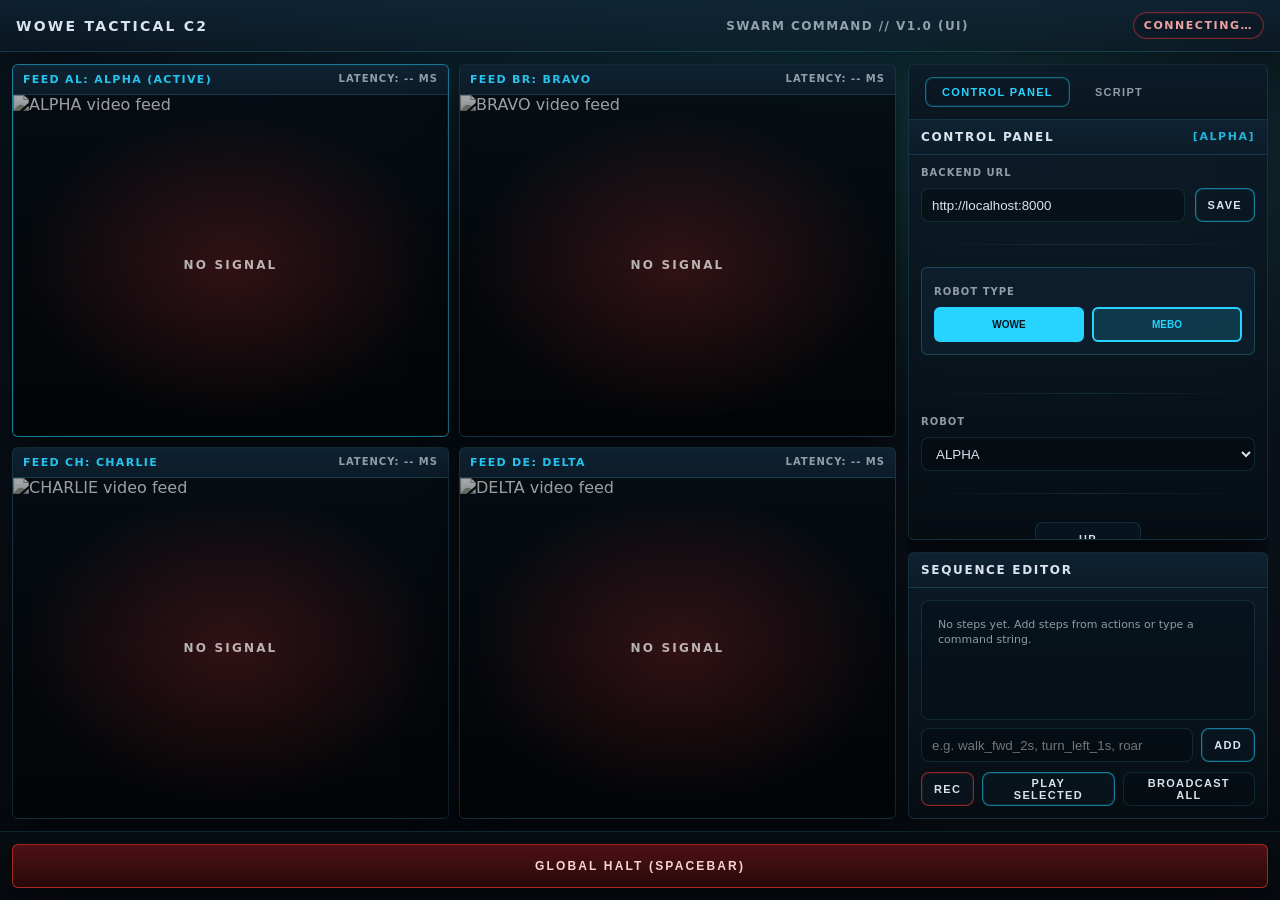
==== index.html @ 873e2d36 "Initial commit" ====
<!DOCTYPE html>
<html>

<head>
    <!--
      ==============================================================================
        WOWE Tactical C2 - Frontend Entry (index.html)

        Author:   M. Suleman Anwar
        Date:     2026-01-15

        Purpose:
        - Minimal HTML shell that mounts the JavaScript app into #app
        - Loads the tactical UI theme from src/styles/main.css

        Notes:
        - All UI rendering and event wiring happens in src/main.js -> src/app/bootstrap.js
      ==============================================================================
    -->
    <meta charset="utf-8">
    <meta name="viewport" content="width=device-width, initial-scale=1">
    <title>WOWE Tactical C2</title>
    <link rel="stylesheet" href="./src/styles/main.css">
</head>

<body>
    <!-- App root: JS mounts the dashboard here -->
    <div id="app"></div>

    <!-- ESM entrypoint -->
    <script type="module" src="./src/main.js?v=2"></script>
</body>

</html>
---- src/styles/main.css ----
/*
 ==============================================================================
  WOWE Tactical C2 - Main Theme Styles (src/styles/main.css)

  Author:   M. Suleman Anwar
  Date:     2026-01-15

  Purpose:
  - Defines the "tactical C2" look and layout:
      - Dark glass panels + cyan accents
      - 2x2 video wall on the left
      - Control panel + sequence editor on the right
      - Global HALT bar at the bottom

  Notes:
  - Plain CSS (no build step).
  - Keep UI tokens in :root so theme adjustments are easy.
 ==============================================================================
*/

:root {
  --bg0: #070b10;
  --bg1: #0b1620;
  --panel: rgba(10, 24, 36, 0.85);
  --panel2: rgba(10, 24, 36, 0.55);
  --line: rgba(70, 160, 190, 0.28);
  --line2: rgba(70, 160, 190, 0.18);
  --text: rgba(235, 245, 255, 0.92);
  --muted: rgba(235, 245, 255, 0.6);
  --accent: #27d3ff;
  --accent2: #32ffb7;
  --danger: #ff3b3b;
  --warn: #ffb020;
  --shadow: rgba(0, 0, 0, 0.55);
  --radius: 6px;
  --radius-sm: 8px;
}

* {
  box-sizing: border-box;
}

html,
body {
  height: 100%;
}

body {
  margin: 0;
  color: var(--text);
  font-family: ui-sans-serif, system-ui, -apple-system, Segoe UI, Roboto, Arial,
    "Noto Sans", "Liberation Sans", sans-serif;
  background:
    radial-gradient(1200px 700px at 50% -10%, rgba(39, 211, 255, 0.18), transparent 55%),
    radial-gradient(900px 500px at 80% 20%, rgba(50, 255, 183, 0.10), transparent 55%),
    linear-gradient(180deg, var(--bg1), var(--bg0));
  overflow: hidden;
}

.c2 {
  /* Use dynamic viewport units when available (prevents clipping on some screens). */
  height: 100dvh;
  display: grid;
  grid-template-rows: auto auto 1fr auto;
}

.topbar {
  display: grid;
  grid-template-columns: 1fr 1fr auto;
  gap: 12px;
  align-items: center;
  padding: 12px 16px;
  border-bottom: 1px solid var(--line2);
  background: linear-gradient(180deg, rgba(15, 35, 52, 0.85), rgba(10, 22, 32, 0.6));
  box-shadow: 0 18px 40px rgba(0, 0, 0, 0.35);
}

.topbar__title {
  font-weight: 800;
  letter-spacing: 0.16em;
  text-transform: uppercase;
  font-size: 14px;
}

.topbar__subtitle {
  justify-self: center;
  font-weight: 700;
  letter-spacing: 0.12em;
  text-transform: uppercase;
  font-size: 12px;
  color: var(--muted);
}

.topbar__right {
  justify-self: end;
}

.tabs {
  display: flex;
  gap: 8px;
  padding: 8px 16px;
  border-bottom: 1px solid var(--line2);
  background: linear-gradient(180deg, rgba(12, 28, 41, 0.75), rgba(8, 18, 26, 0.6));
}

.tabs--horizontal {
  flex-direction: row;
  gap: 8px;
  padding: 12px 16px;
  border-bottom: 1px solid var(--line2);
  background: linear-gradient(180deg, rgba(12, 28, 41, 0.75), rgba(8, 18, 26, 0.6));
}

.tab {
  padding: 8px 16px;
  border-radius: var(--radius-sm);
  border: 1px solid transparent;
  background: transparent;
  color: var(--muted);
  font-weight: 800;
  letter-spacing: 0.12em;
  text-transform: uppercase;
  font-size: 11px;
  cursor: pointer;
  transition: all 120ms ease;
  text-align: center;
}

.tab:hover {
  color: var(--text);
  background: rgba(10, 24, 36, 0.4);
}

.tab--active {
  border-color: rgba(39, 211, 255, 0.45);
  background: rgba(10, 24, 36, 0.65);
  color: var(--accent);
  box-shadow: 0 0 0 1px rgba(39, 211, 255, 0.12) inset;
}

.control-panel-container {
  display: grid;
  grid-template-rows: auto 1fr;
  gap: 0;
  height: 100%;
  min-height: 0;
  border-radius: var(--radius);
  border: 1px solid var(--line2);
  background: linear-gradient(180deg, rgba(12, 28, 41, 0.92), rgba(7, 14, 20, 0.90));
  box-shadow: 0 18px 45px var(--shadow);
  overflow: hidden;
}

.tab-content {
  min-height: 0;
  overflow: hidden;
  flex: 1;
  display: flex;
  flex-direction: column;
}

.tab-content .card {
  height: 100%;
  display: flex;
  flex-direction: column;
  border: none;
  border-radius: 0;
  box-shadow: none;
  background: transparent;
  overflow: hidden;
}

.tab-content .card__body {
  overflow-y: auto;
  overflow-x: hidden;
  flex: 1;
  min-height: 0;
}

.sequence-editor-container {
  min-height: 0;
  display: flex;
  flex-direction: column;
}

.tab-content .card--queue {
  height: 100%;
  border: none;
  border-radius: 0;
  box-shadow: none;
  background: transparent;
}

.conn {
  padding: 6px 10px;
  border-radius: 999px;
  border: 1px solid var(--line);
  background: rgba(10, 24, 36, 0.6);
  font-weight: 800;
  letter-spacing: 0.14em;
  font-size: 11px;
  text-transform: uppercase;
}

.conn--ok {
  border-color: rgba(50, 255, 183, 0.5);
  color: rgba(50, 255, 183, 0.95);
  box-shadow: 0 0 0 1px rgba(50, 255, 183, 0.12) inset;
}

.conn--bad {
  border-color: rgba(255, 59, 59, 0.45);
  color: rgba(255, 170, 170, 0.95);
  box-shadow: 0 0 0 1px rgba(255, 59, 59, 0.10) inset;
}

.layout {
  height: 100%;
  display: grid;
  /* Allow shrinking to avoid horizontal clipping on narrower screens. */
  grid-template-columns: minmax(0, 1fr) minmax(320px, 360px);
  gap: 12px;
  padding: 12px;
  /*
    CRITICAL:
    - Without min-height:0, the main grid row can expand beyond the viewport
      and push the bottom bar (GLOBAL HALT) off-screen on shorter displays.
  */
  min-height: 0;
  overflow: hidden;
}

.layout__left,
.layout__right {
  min-height: 0;
  /* Critical for CSS grid children: allows content to shrink instead of overflowing. */
  min-width: 0;
}

.layout__right {
  display: grid;
  grid-template-rows: 1fr auto;
  gap: 12px;
  /* Allow right column to scroll if needed on shorter screens */
  overflow: hidden;
  min-height: 0;
}

.video-wall {
  height: 100%;
  display: grid;
  grid-template-columns: 1fr 1fr;
  grid-template-rows: 1fr 1fr;
  gap: 10px;
  min-height: 0;
}

.feed {
  border-radius: var(--radius);
  border: 1px solid var(--line2);
  background: linear-gradient(180deg, rgba(12, 28, 41, 0.9), rgba(7, 14, 20, 0.85));
  box-shadow: 0 18px 45px var(--shadow);
  overflow: hidden;
  display: grid;
  grid-template-rows: auto 1fr;
  min-height: 0;
}

.feed__header {
  display: flex;
  justify-content: space-between;
  gap: 10px;
  padding: 8px 10px;
  border-bottom: 1px solid var(--line2);
  background: linear-gradient(180deg, rgba(15, 35, 52, 0.9), rgba(12, 28, 41, 0.65));
}

.feed__label {
  font-weight: 800;
  letter-spacing: 0.12em;
  text-transform: uppercase;
  font-size: 11px;
  color: rgba(39, 211, 255, 0.92);
  white-space: nowrap;
  overflow: hidden;
  text-overflow: ellipsis;
}

.feed__meta {
  font-weight: 700;
  letter-spacing: 0.10em;
  text-transform: uppercase;
  font-size: 10px;
  color: var(--muted);
  white-space: nowrap;
}

.feed__body {
  position: relative;
  min-height: 0;
}

.feed__img {
  width: 100%;
  height: 100%;
  object-fit: cover;
  display: block;
  filter: saturate(0.1) contrast(1.15) brightness(1.05);
  background: rgba(0, 0, 0, 0.25);
}

.feed--active {
  border-color: rgba(39, 211, 255, 0.55);
  box-shadow:
    0 0 0 1px rgba(39, 211, 255, 0.18) inset,
    0 18px 55px rgba(0, 0, 0, 0.60);
}

.feed__overlay {
  position: absolute;
  inset: 0;
  display: grid;
  place-items: center;
  font-weight: 900;
  letter-spacing: 0.18em;
  text-transform: uppercase;
  font-size: 12px;
  color: rgba(255, 255, 255, 0.68);
  background:
    radial-gradient(300px 220px at 50% 50%, rgba(255, 59, 59, 0.18), transparent 70%),
    linear-gradient(180deg, rgba(0, 0, 0, 0.35), rgba(0, 0, 0, 0.55));
  opacity: 0;
  pointer-events: none;
  transition: opacity 160ms ease;
}

.feed--no-signal .feed__overlay {
  opacity: 1;
}

.card {
  border-radius: var(--radius);
  border: 1px solid var(--line2);
  background: linear-gradient(180deg, rgba(12, 28, 41, 0.92), rgba(7, 14, 20, 0.90));
  box-shadow: 0 18px 45px var(--shadow);
  overflow: hidden;
  min-height: 0;
}

.card__header {
  display: flex;
  justify-content: space-between;
  gap: 10px;
  padding: 10px 12px;
  border-bottom: 1px solid var(--line2);
  background: linear-gradient(180deg, rgba(15, 35, 52, 0.9), rgba(12, 28, 41, 0.65));
}

.card__title {
  font-weight: 900;
  letter-spacing: 0.14em;
  text-transform: uppercase;
  font-size: 12px;
}

.card__subtitle {
  font-weight: 800;
  letter-spacing: 0.14em;
  text-transform: uppercase;
  font-size: 11px;
  color: rgba(39, 211, 255, 0.92);
  opacity: 0.9;
}

.card__body {
  padding: 12px;
  min-height: 0;
}

.control {
  display: grid;
  gap: 10px;
}

.robot-selector {
  display: grid;
  grid-template-columns: 1fr;
  gap: 10px;
  align-items: start;
}

.robot-selector .label {
  grid-column: 1;
}

.sequence-editor-container .card__body {
  padding: 10px 12px;
}

.sequence-editor-container .card__header {
  padding: 8px 12px;
}

.card--queue .card__body {
  display: grid;
  grid-template-rows: auto 1fr auto;
  gap: 12px;
  overflow: hidden;
}

.queue-create {
  overflow: visible;
}

.server {
  display: grid;
  grid-template-columns: 1fr auto;
  gap: 10px;
  align-items: end;
}

.label {
  grid-column: 1 / -1;
  font-weight: 800;
  letter-spacing: 0.10em;
  text-transform: uppercase;
  font-size: 10px;
  color: var(--muted);
}

.input {
  width: 100%;
  height: 34px;
  border-radius: var(--radius-sm);
  border: 1px solid var(--line2);
  background: rgba(5, 12, 18, 0.55);
  color: var(--text);
  padding: 0 10px;
  outline: none;
}

.input:focus {
  border-color: rgba(39, 211, 255, 0.55);
  box-shadow: 0 0 0 3px rgba(39, 211, 255, 0.10);
}

.input--error {
  border-color: rgba(255, 59, 59, 0.6);
  box-shadow: 0 0 0 3px rgba(255, 59, 59, 0.10);
}

.divider {
  height: 1px;
  background: linear-gradient(90deg, transparent, var(--line2), transparent);
  margin: 12px 0;
}

.btn {
  height: 34px;
  padding: 0 12px;
  border-radius: var(--radius-sm);
  border: 1px solid var(--line2);
  background: rgba(10, 24, 36, 0.55);
  color: var(--text);
  font-weight: 900;
  letter-spacing: 0.12em;
  text-transform: uppercase;
  font-size: 11px;
  cursor: pointer;
  user-select: none;
  transition: transform 80ms ease, border-color 120ms ease, background 120ms ease;
}

.btn:hover {
  border-color: rgba(39, 211, 255, 0.45);
  background: rgba(10, 24, 36, 0.75);
}

.btn:active {
  transform: translateY(1px);
}

.btn--primary {
  border-color: rgba(39, 211, 255, 0.55);
  box-shadow: 0 0 0 1px rgba(39, 211, 255, 0.12) inset;
}

.btn--danger {
  border-color: rgba(255, 59, 59, 0.55);
  box-shadow: 0 0 0 1px rgba(255, 59, 59, 0.12) inset;
}

.btn--ghost {
  background: rgba(5, 12, 18, 0.35);
}

.btn--nav {
  background: rgba(10, 24, 36, 0.75);
}

.btn--xs {
  height: 26px;
  padding: 0 10px;
  font-size: 10px;
}

.btn--armed {
  border-color: rgba(255, 176, 32, 0.65);
  color: rgba(255, 220, 160, 0.98);
  box-shadow: 0 0 0 1px rgba(255, 176, 32, 0.12) inset;
}

.control {
  display: grid;
  gap: 10px;
}

.dpad {
  display: grid;
  gap: 8px;
  padding: 6px 0 2px;
}

.dpad__row {
  display: grid;
  grid-template-columns: 1fr 1fr 1fr;
  gap: 8px;
}

.sliders {
  display: grid;
  grid-template-columns: 1fr 1fr;
  gap: 10px;
  padding-top: 6px;
}

.slider__label {
  font-weight: 900;
  letter-spacing: 0.12em;
  text-transform: uppercase;
  font-size: 10px;
  color: var(--muted);
  margin-bottom: 6px;
}

.slider__input {
  width: 100%;
}

.actions {
  display: grid;
  grid-template-columns: 1fr 1fr 1fr;
  gap: 8px;
}

.sequence {
  border: 1px solid var(--line2);
  border-radius: var(--radius-sm);
  background: rgba(5, 12, 18, 0.35);
  padding: 8px;
  min-height: 120px;
  max-height: 200px;
  overflow: auto;
}

.sequence__empty {
  color: var(--muted);
  font-size: 11px;
  line-height: 1.4;
  padding: 8px;
}

.sequence__row {
  display: flex;
  align-items: center;
  gap: 8px;
  padding: 5px 6px;
  border-radius: 6px;
}

.sequence__row:hover {
  background: rgba(39, 211, 255, 0.06);
}

.sequence__tag {
  font-weight: 900;
  letter-spacing: 0.08em;
  text-transform: uppercase;
  font-size: 11px;
  color: rgba(235, 245, 255, 0.85);
}

.sequence__spacer {
  flex: 1;
}

.sequence__add {
  display: grid;
  grid-template-columns: 1fr auto;
  gap: 8px;
  margin-top: 8px;
}

.sequence__footer {
  display: grid;
  grid-template-columns: auto 1fr 1fr;
  gap: 8px;
  margin-top: 10px;
}

.bottombar {
  padding: 12px;
  border-top: 1px solid var(--line2);
  background: linear-gradient(180deg, rgba(7, 14, 20, 0.75), rgba(7, 11, 16, 0.9));
}

.halt {
  width: 100%;
  height: 44px;
  border-radius: var(--radius);
  border: 1px solid rgba(255, 59, 59, 0.55);
  background:
    linear-gradient(180deg, rgba(140, 20, 20, 0.55), rgba(45, 10, 10, 0.85));
  color: rgba(255, 220, 220, 0.96);
  font-weight: 900;
  letter-spacing: 0.18em;
  text-transform: uppercase;
  font-size: 12px;
  cursor: pointer;
  box-shadow: 0 18px 50px rgba(0, 0, 0, 0.55);
}

.halt:hover {
  border-color: rgba(255, 59, 59, 0.72);
}

@media (max-width: 980px) {
  body {
    overflow: auto;
  }

  .layout {
    grid-template-columns: 1fr;
    grid-template-rows: auto auto;
  }

  .layout__right {
    grid-template-rows: auto auto;
  }

  .video-wall {
    grid-template-columns: 1fr;
    grid-template-rows: repeat(4, 220px);
  }
}

/* Extra safety for short-height laptop screens */
@media (max-height: 760px) {
  .layout {
    padding: 8px;
    gap: 8px;
  }

  .topbar {
    padding: 10px 12px;
  }

  .bottombar {
    padding: 10px;
  }

  .sequence {
    max-height: 180px;
  }
}

/* Queue Manager Styles */
.card--queue {
  height: 100%;
  display: grid;
  grid-template-rows: auto 1fr;
  min-height: 0;
  background: linear-gradient(180deg, rgba(12, 28, 41, 0.95), rgba(7, 14, 20, 0.92));
  box-shadow: 0 20px 60px rgba(0, 0, 0, 0.65);
}

/* Script Manager Styles */
.card--script {
  height: 100%;
  display: grid;
  grid-template-rows: auto 1fr;
  min-height: 0;
  background: linear-gradient(180deg, rgba(12, 28, 41, 0.95), rgba(7, 14, 20, 0.92));
  box-shadow: 0 20px 60px rgba(0, 0, 0, 0.65);
}

.script {
  display: grid;
  /* Give the editor real space (like AST/TIMELINE panels) on the narrow right column. */
  grid-template-rows: minmax(280px, 1.15fr) auto minmax(240px, 1fr) minmax(140px, 0.55fr);
  gap: 12px;
  min-height: 0;
}

.script__editor,
.script__status,
.script__panel,
.script__log {
  border: 1px solid rgba(39, 211, 255, 0.15);
  border-radius: var(--radius);
  background: linear-gradient(135deg, rgba(10, 24, 36, 0.55), rgba(5, 12, 18, 0.35));
}

.script__editor {
  display: grid;
  grid-template-rows: auto 1fr;
  min-height: 280px;
  overflow: hidden;
}

.script__editor-head {
  display: flex;
  align-items: center;
  justify-content: space-between;
  gap: 10px;
  padding: 10px 12px;
  border-bottom: 1px solid rgba(39, 211, 255, 0.10);
  background: linear-gradient(180deg, rgba(15, 35, 52, 0.35), rgba(10, 22, 32, 0.20));
}

.script__editor-actions {
  display: flex;
  gap: 8px;
  flex-wrap: wrap;
  justify-content: flex-end;
}

.script__section-title {
  font-weight: 900;
  letter-spacing: 0.16em;
  text-transform: uppercase;
  font-size: 11px;
  color: var(--accent);
}

.script__textarea {
  width: 100%;
  height: 100%;
  min-height: 220px;
  resize: none;
  padding: 10px 12px;
  line-height: 1.35;
  font-family: ui-monospace, SFMono-Regular, Menlo, Consolas, "Liberation Mono", monospace;
  font-size: 12px;
  border: none;
  border-radius: 0;
  background: rgba(5, 12, 18, 0.35);
  overflow: auto;
}

.script__status {
  padding: 10px 12px;
  display: grid;
  gap: 8px;
  /* Compact: Status full-width; AST + Duration side-by-side. */
  grid-template-columns: 1fr 1fr;
}

.script__status> :first-child {
  grid-column: 1 / -1;
}

/* STATUS row full-width */
.script__status> :nth-child(2) {
  grid-column: 1 / -1;
}

.script-kv {
  padding: 8px 10px;
  border-radius: var(--radius-sm);
  background: rgba(5, 12, 18, 0.25);
  border: 1px solid rgba(70, 160, 190, 0.18);
  font-size: 11px;
  letter-spacing: 0.10em;
  text-transform: uppercase;
  font-weight: 800;
}

.script-kv--ok {
  border-color: rgba(50, 255, 183, 0.35);
  color: rgba(50, 255, 183, 0.95);
}

.script-kv--bad {
  border-color: rgba(255, 59, 59, 0.35);
  color: rgba(255, 170, 170, 0.95);
}

.script-kv--muted {
  color: var(--muted);
}

.script__lower {
  display: grid;
  grid-template-columns: 1fr 1fr;
  gap: 12px;
  min-height: 0;
  /* Prevent AST/TIMELINE from collapsing into a thin strip. */
  min-height: 260px;
}

.script__panel {
  padding: 10px 12px;
  display: grid;
  grid-template-rows: auto 1fr;
  gap: 8px;
  min-height: 0;
  overflow: hidden;
  /* Ensure content is actually readable at a glance. */
  min-height: 240px;
}

.script__pre {
  margin: 0;
  padding: 10px 12px;
  border-radius: var(--radius-sm);
  border: 1px solid rgba(70, 160, 190, 0.18);
  background: rgba(5, 12, 18, 0.30);
  color: rgba(235, 245, 255, 0.88);
  font-family: ui-monospace, SFMono-Regular, Menlo, Consolas, "Liberation Mono", monospace;
  font-size: 12px;
  overflow: auto;
  min-height: 0;
}

.script__timeline {
  display: grid;
  gap: 10px;
  overflow: auto;
  padding: 8px;
  border-radius: var(--radius-sm);
  border: 1px solid rgba(70, 160, 190, 0.18);
  background: rgba(5, 12, 18, 0.30);
  min-height: 0;
}

.script-lane {
  display: grid;
  grid-template-columns: 86px 1fr;
  gap: 10px;
  align-items: center;
}

.script-lane__label {
  font-weight: 900;
  letter-spacing: 0.14em;
  text-transform: uppercase;
  font-size: 11px;
  color: var(--muted);
}

.script-lane__track {
  height: 16px;
  border-radius: 999px;
  border: 1px dashed rgba(39, 211, 255, 0.22);
  background: rgba(10, 24, 36, 0.20);
}

.script__log {
  padding: 10px 12px;
  display: grid;
  grid-template-rows: auto 1fr;
  gap: 8px;
  min-height: 0;
  /* Prevent the log from collapsing to a thin strip */
  min-height: 140px;
}

.script__log-body {
  padding: 10px 12px;
  border-radius: var(--radius-sm);
  border: 1px solid rgba(70, 160, 190, 0.18);
  background: rgba(5, 12, 18, 0.30);
  color: rgba(235, 245, 255, 0.80);
  font-family: ui-monospace, SFMono-Regular, Menlo, Consolas, "Liberation Mono", monospace;
  font-size: 12px;
  overflow: auto;
  min-height: 0;
  min-height: 90px;
}

@media (max-width: 520px) {
  .script__lower {
    grid-template-columns: 1fr;
  }
}

.queue-create {
  display: grid;
  /* Right panel is narrow (~320–360px). Use a stable 2-row form layout. */
  grid-template-columns: 1fr max-content;
  grid-template-areas:
    "name name"
    "robot button";
  gap: 10px 12px;
  margin-bottom: 24px;
  padding: 12px 16px;
  border-radius: var(--radius);
  background: linear-gradient(135deg, rgba(15, 35, 52, 0.6), rgba(10, 22, 32, 0.4));
  border: 1px solid rgba(39, 211, 255, 0.15);
  box-shadow: 0 4px 20px rgba(0, 0, 0, 0.3);
  align-items: center;
  overflow: visible;
}

.queue-create #queue-name-input {
  grid-area: name;
  min-width: 0;
  width: 100%;
}

.queue-create #queue-robot-select {
  grid-area: robot;
  width: 100%;
  min-width: 0;
}

.queue-create #queue-create-btn {
  grid-area: button;
}

.queue-create .btn--primary {
  background: linear-gradient(135deg, rgba(39, 211, 255, 0.25), rgba(39, 211, 255, 0.15));
  border-color: rgba(39, 211, 255, 0.6);
  box-shadow: 0 4px 15px rgba(39, 211, 255, 0.2);
  text-shadow: 0 0 8px rgba(39, 211, 255, 0.4);
  white-space: nowrap;
  min-width: fit-content;
}

.queue-create .btn--primary:hover {
  background: linear-gradient(135deg, rgba(39, 211, 255, 0.35), rgba(39, 211, 255, 0.25));
  border-color: rgba(39, 211, 255, 0.75);
  box-shadow: 0 6px 20px rgba(39, 211, 255, 0.3);
  transform: translateY(-1px);
}

.queue-list-section {
  flex: 1;
  min-height: 0;
  overflow: auto;
  margin-bottom: 20px;
  padding: 8px;
  border-radius: var(--radius-sm);
}

.queue-list-section::-webkit-scrollbar {
  width: 8px;
}

.queue-list-section::-webkit-scrollbar-track {
  background: rgba(5, 12, 18, 0.3);
  border-radius: 4px;
}

.queue-list-section::-webkit-scrollbar-thumb {
  background: rgba(39, 211, 255, 0.3);
  border-radius: 4px;
}

.queue-list-section::-webkit-scrollbar-thumb:hover {
  background: rgba(39, 211, 255, 0.5);
}

.queue-list {
  display: grid;
  gap: 12px;
  padding: 8px;
}

.queue-list__empty {
  padding: 32px 20px;
  text-align: center;
  color: var(--muted);
  font-size: 13px;
  line-height: 1.6;
  background: rgba(5, 12, 18, 0.3);
  border-radius: var(--radius-sm);
  border: 1px dashed var(--line2);
}

.queue-card {
  border: 1px solid var(--line2);
  border-radius: var(--radius);
  background: linear-gradient(135deg, rgba(10, 24, 36, 0.6), rgba(5, 12, 18, 0.5));
  overflow: hidden;
  transition: all 200ms cubic-bezier(0.4, 0, 0.2, 1);
  box-shadow: 0 4px 15px rgba(0, 0, 0, 0.25);
}

.queue-card:hover {
  border-color: rgba(39, 211, 255, 0.4);
  background: linear-gradient(135deg, rgba(12, 32, 48, 0.7), rgba(7, 18, 26, 0.6));
  box-shadow: 0 6px 25px rgba(39, 211, 255, 0.15);
  transform: translateY(-1px);
}

.queue-card--expanded {
  border-color: rgba(39, 211, 255, 0.55);
  background: linear-gradient(135deg, rgba(15, 35, 52, 0.75), rgba(10, 22, 32, 0.7));
  box-shadow: 0 8px 30px rgba(39, 211, 255, 0.2);
}

.queue-card__header {
  display: flex;
  align-items: center;
  gap: 14px;
  padding: 13px 18px;
  border-bottom: 1px solid rgba(39, 211, 255, 0.1);
  background: linear-gradient(180deg, rgba(15, 35, 52, 0.4), rgba(10, 22, 32, 0.2));
  border-radius: var(--radius) var(--radius) 0 0;
}

.queue-card__name {
  font-weight: 900;
  letter-spacing: 0.12em;
  text-transform: uppercase;
  font-size: 14px;
  color: var(--accent);
  flex: 1;
  text-shadow: 0 0 10px rgba(39, 211, 255, 0.3);
}

.queue-card__meta {
  font-weight: 800;
  letter-spacing: 0.10em;
  text-transform: uppercase;
  font-size: 11px;
  color: var(--muted);
  padding: 6px 12px;
  background: rgba(5, 12, 18, 0.5);
  border-radius: 12px;
  border: 1px solid rgba(39, 211, 255, 0.15);
}

.queue-card__actions {
  display: flex;
  gap: 8px;
}

.queue-card__action-btn {
  width: 32px;
  height: 32px;
  border-radius: 8px;
  border: 1px solid transparent;
  background: rgba(10, 24, 36, 0.3);
  color: var(--muted);
  font-size: 15px;
  cursor: pointer;
  display: grid;
  place-items: center;
  transition: all 150ms cubic-bezier(0.4, 0, 0.2, 1);
  opacity: 0.5;
}

.queue-card__action-btn:hover {
  opacity: 1;
  border-color: rgba(39, 211, 255, 0.3);
  background: rgba(10, 24, 36, 0.5);
  color: var(--text);
  transform: scale(1.05);
}

.queue-card__action-btn--active {
  opacity: 1;
  border-color: rgba(39, 211, 255, 0.35);
  background: rgba(10, 24, 36, 0.6);
  color: var(--accent);
  box-shadow: 0 0 0 1px rgba(39, 211, 255, 0.1) inset;
}

.queue-card__action-btn--active:hover {
  border-color: rgba(39, 211, 255, 0.55);
  background: rgba(10, 24, 36, 0.75);
  color: var(--accent);
  box-shadow: 0 0 0 1px rgba(39, 211, 255, 0.2) inset, 0 0 12px rgba(39, 211, 255, 0.15);
}

.queue-card__body {
  padding: 14px 20px;
  display: none;
  background: linear-gradient(180deg, rgba(5, 12, 18, 0.2), rgba(3, 8, 12, 0.3));
  animation: slideDown 200ms ease-out;
  border-radius: 0 0 var(--radius) var(--radius);
}

@keyframes slideDown {
  from {
    opacity: 0;
    transform: translateY(-10px);
  }

  to {
    opacity: 1;
    transform: translateY(0);
  }
}

.queue-card--expanded .queue-card__body {
  display: block;
}

.queue-card__steps {
  display: grid;
  gap: 10px;
  margin-bottom: 14px;
}

.queue-card__step {
  display: flex;
  align-items: center;
  gap: 12px;
  padding: 10px 14px;
  border-radius: 8px;
  background: linear-gradient(135deg, rgba(10, 24, 36, 0.5), rgba(5, 12, 18, 0.4));
  border: 1px solid rgba(39, 211, 255, 0.1);
  transition: all 150ms ease;
}

.queue-card__step:hover {
  background: linear-gradient(135deg, rgba(12, 32, 48, 0.6), rgba(7, 18, 26, 0.5));
  border-color: rgba(39, 211, 255, 0.2);
  transform: translateX(2px);
}

.queue-card__step-num {
  font-weight: 900;
  font-size: 11px;
  color: var(--muted);
  min-width: 20px;
}

.queue-card__step-badge {
  padding: 5px 14px;
  border-radius: 999px;
  background: linear-gradient(135deg, rgba(139, 92, 246, 0.35), rgba(124, 58, 237, 0.25));
  border: 1px solid rgba(139, 92, 246, 0.6);
  color: rgba(221, 214, 254, 0.98);
  font-weight: 900;
  letter-spacing: 0.10em;
  text-transform: uppercase;
  font-size: 10px;
  box-shadow: 0 2px 8px rgba(139, 92, 246, 0.2);
  text-shadow: 0 0 8px rgba(196, 181, 253, 0.4);
}

.queue-card__step-cmd {
  flex: 1;
  font-weight: 800;
  letter-spacing: 0.08em;
  text-transform: uppercase;
  font-size: 12px;
  color: var(--text);
  text-shadow: 0 1px 2px rgba(0, 0, 0, 0.3);
}

.queue-card__step-remove {
  width: 24px;
  height: 24px;
  border-radius: 4px;
  border: 1px solid transparent;
  background: transparent;
  color: var(--muted);
  font-size: 12px;
  cursor: pointer;
  display: grid;
  place-items: center;
  transition: all 120ms ease;
}

.queue-card__step-remove:hover {
  border-color: rgba(255, 59, 59, 0.4);
  background: rgba(255, 59, 59, 0.1);
  color: var(--danger);
}

.queue-card__add-step {
  display: grid;
  gap: 12px;
  padding: 13px 18px;
  background: linear-gradient(135deg, rgba(15, 35, 52, 0.4), rgba(10, 22, 32, 0.3));
  border-radius: var(--radius-sm);
  border: 1px solid rgba(39, 211, 255, 0.15);
}

.queue-card__add-step-label {
  font-weight: 900;
  letter-spacing: 0.12em;
  text-transform: uppercase;
  font-size: 11px;
  color: var(--accent);
  margin-bottom: 2px;
  text-shadow: 0 0 8px rgba(39, 211, 255, 0.3);
}

.queue-card__add-step {
  display: grid;
  grid-template-columns: auto 1fr auto;
  gap: 12px;
  align-items: center;
}

.input--sm {
  height: 30px;
  font-size: 11px;
}

.queue-exec {
  border-top: 1px solid rgba(39, 211, 255, 0.15);
  padding: 16px 0 0 0;
  display: grid;
  gap: 16px;
  background: linear-gradient(180deg, rgba(5, 12, 18, 0.2), transparent);
  margin-top: 8px;
}

.queue-exec__title {
  font-weight: 900;
  letter-spacing: 0.14em;
  text-transform: uppercase;
  font-size: 12px;
  color: var(--accent);
  text-shadow: 0 0 10px rgba(39, 211, 255, 0.3);
}

.queue-exec__modes {
  display: grid;
  gap: 10px;
}

.queue-exec__radio {
  display: flex;
  align-items: center;
  gap: 12px;
  cursor: pointer;
  padding: 10px 14px;
  border-radius: 8px;
  transition: all 150ms ease;
  border: 1px solid transparent;
}

.queue-exec__radio:hover {
  background: rgba(10, 24, 36, 0.5);
  border-color: rgba(39, 211, 255, 0.2);
}

.queue-exec__radio:has(input:checked) {
  background: rgba(10, 24, 36, 0.6);
  border-color: rgba(39, 211, 255, 0.35);
  box-shadow: 0 0 0 1px rgba(39, 211, 255, 0.1) inset;
}

.queue-exec__radio input[type="radio"] {
  width: 18px;
  height: 18px;
  cursor: pointer;
  accent-color: var(--accent);
}

.queue-exec__radio span {
  font-weight: 700;
  letter-spacing: 0.08em;
  text-transform: uppercase;
  font-size: 11px;
  color: var(--text);
}

.btn--execute {
  width: 100%;
  height: 48px;
  border-radius: var(--radius);
  border: 1px solid rgba(50, 255, 183, 0.6);
  background: linear-gradient(135deg, rgba(20, 160, 90, 0.75), rgba(10, 80, 45, 0.9));
  color: rgba(220, 255, 240, 0.98);
  font-weight: 900;
  letter-spacing: 0.16em;
  text-transform: uppercase;
  font-size: 13px;
  cursor: pointer;
  box-shadow:
    0 4px 20px rgba(0, 0, 0, 0.4),
    0 0 0 1px rgba(50, 255, 183, 0.2) inset,
    0 0 30px rgba(50, 255, 183, 0.2);
  display: flex;
  align-items: center;
  justify-content: center;
  gap: 10px;
  transition: all 200ms cubic-bezier(0.4, 0, 0.2, 1);
  text-shadow: 0 0 10px rgba(50, 255, 183, 0.4);
}

.btn--execute:hover {
  border-color: rgba(50, 255, 183, 0.8);
  background: linear-gradient(135deg, rgba(25, 180, 105, 0.85), rgba(15, 100, 55, 0.95));
  box-shadow:
    0 6px 30px rgba(0, 0, 0, 0.5),
    0 0 0 1px rgba(50, 255, 183, 0.3) inset,
    0 0 40px rgba(50, 255, 183, 0.3);
  transform: translateY(-2px);
}

.btn--execute:active {
  transform: translateY(0);
  box-shadow:
    0 2px 15px rgba(0, 0, 0, 0.4),
    0 0 0 1px rgba(50, 255, 183, 0.2) inset,
    0 0 20px rgba(50, 255, 183, 0.2);
}

/* Compact green button for Script tab (does NOT force full-width like .btn--execute). */
.btn--script-run {
  border-color: rgba(50, 255, 183, 0.60);
  background: linear-gradient(135deg, rgba(20, 160, 90, 0.65), rgba(10, 80, 45, 0.85));
  color: rgba(220, 255, 240, 0.98);
  box-shadow:
    0 0 0 1px rgba(50, 255, 183, 0.18) inset,
    0 10px 25px rgba(0, 0, 0, 0.35);
}

.btn--script-run:hover {
  border-color: rgba(50, 255, 183, 0.80);
  background: linear-gradient(135deg, rgba(25, 180, 105, 0.75), rgba(15, 100, 55, 0.92));
}

.tab-content {
  min-height: 0;
  overflow: auto;
  flex: 1;
  display: flex;
  flex-direction: column;
}

.tab-content .card {
  height: 100%;
  display: flex;
  flex-direction: column;
  border: none;
  border-radius: 0;
  box-shadow: none;
  background: transparent;
}

.tab-content .card--queue {
  height: 100%;
  border: none;
  border-radius: 0;
  box-shadow: none;
}

/* ==============================================================================
   MEBO Robot - Game Controller Styles
   ============================================================================== */

/* Robot Type Selector */
.robot-type-selector {
  background: rgba(15, 35, 52, 0.6);
  padding: 12px;
  border-radius: 6px;
  margin-bottom: 16px;
  border: 1px solid rgba(70, 160, 190, 0.3);
}

.selector-buttons {
  display: flex;
  gap: 8px;
  margin-top: 8px;
}

.type-btn {
  flex: 1;
  padding: 10px 12px;
  background: rgba(39, 211, 255, 0.15);
  border: 2px solid #27d3ff;
  color: #27d3ff;
  border-radius: 6px;
  font-weight: bold;
  text-transform: uppercase;
  font-size: 10px;
  cursor: pointer;
  transition: all 0.3s;
}

.type-btn:hover:not(.active) {
  background: rgba(39, 211, 255, 0.3);
}

.type-btn.active {
  background: #27d3ff;
  color: #0b1620;
}

/* Controls Grid - All visible at once */
.controls-grid {
  display: grid;
  grid-template-columns: 1fr 1fr;
  gap: 8px;
  margin-bottom: 8px;
}

/* Joystick Section */
.joystick-section {
  background: rgba(10, 24, 36, 0.5);
  border-radius: 6px;
  border: 1px solid rgba(70, 160, 190, 0.2);
  padding: 12px;
  min-height: 140px;
  display: flex;
  flex-direction: column;
}

.joystick-title {
  color: rgba(235, 245, 255, 0.8);
  font-size: 9px;
  text-transform: uppercase;
  letter-spacing: 0.5px;
  margin-bottom: 8px;
  font-weight: 700;
  text-align: center;
}

.joystick-wrapper {
  display: flex;
  flex-direction: column;
  align-items: center;
  justify-content: center;
  gap: 8px;
  flex: 1;
}

.joystick-container {
  position: relative;
  width: 90px;
  height: 90px;
  flex-shrink: 0;
}

.joystick-base {
  width: 90px;
  height: 90px;
  border-radius: 50%;
  background: rgba(39, 211, 255, 0.15);
  border: 3px solid rgba(39, 211, 255, 0.5);
  box-shadow:
    0 0 20px rgba(39, 211, 255, 0.3),
    inset 0 0 15px rgba(39, 211, 255, 0.1);
  position: relative;
  display: flex;
  align-items: center;
  justify-content: center;
}

.joystick-stick {
  width: 36px;
  height: 36px;
  border-radius: 50%;
  background: linear-gradient(135deg, #27d3ff, #1fa8cc);
  border: 2px solid rgba(255, 255, 255, 0.3);
  box-shadow:
    0 3px 10px rgba(39, 211, 255, 0.5),
    inset 0 2px 5px rgba(255, 255, 255, 0.2);
  position: absolute;
  cursor: grab;
  transition: transform 0.1s ease-out;
}

.joystick-stick:active {
  cursor: grabbing;
}

.joystick-info {
  font-size: 8px;
  color: rgba(235, 245, 255, 0.6);
  line-height: 1.3;
  text-align: center;
}

/* Slider Section */
.slider-section {
  background: rgba(10, 24, 36, 0.5);
  border-radius: 6px;
  border: 1px solid rgba(70, 160, 190, 0.2);
  padding: 12px;
  min-height: 140px;
  display: flex;
  flex-direction: column;
}

.slider-title {
  color: rgba(235, 245, 255, 0.8);
  font-size: 9px;
  text-transform: uppercase;
  letter-spacing: 0.5px;
  margin-bottom: 8px;
  font-weight: 700;
  text-align: center;
}

/* Vertical Slider */
.slider-container-vertical {
  display: flex;
  align-items: center;
  justify-content: center;
  gap: 12px;
  flex: 1;
}

.slider-track-vertical {
  width: 8px;
  height: 100px;
  background: rgba(10, 24, 36, 0.6);
  border-radius: 4px;
  border: 1px solid rgba(70, 160, 190, 0.3);
  position: relative;
  flex-shrink: 0;
  box-shadow: inset 0 2px 5px rgba(0, 0, 0, 0.3);
}

.slider-handle-vertical {
  width: 32px;
  height: 32px;
  border-radius: 50%;
  background: linear-gradient(135deg, #27d3ff, #1fa8cc);
  border: 3px solid rgba(255, 255, 255, 0.3);
  box-shadow:
    0 3px 12px rgba(39, 211, 255, 0.5),
    inset 0 2px 5px rgba(255, 255, 255, 0.2);
  position: absolute;
  left: 50%;
  transform: translateX(-50%);
  cursor: grab;
  transition: transform 0.1s ease-out;
  top: 50%;
  margin-top: -16px;
}

.slider-handle-vertical:active {
  cursor: grabbing;
}

.slider-labels {
  display: flex;
  flex-direction: column;
  justify-content: space-between;
  height: 100px;
  font-size: 8px;
  color: rgba(235, 245, 255, 0.6);
  font-weight: 700;
  text-transform: uppercase;
  text-align: center;
}

/* Horizontal Slider */
.slider-container-horizontal {
  display: flex;
  flex-direction: column;
  gap: 8px;
  flex: 1;
  justify-content: center;
}

.slider-labels-horizontal {
  display: flex;
  justify-content: space-between;
  font-size: 8px;
  color: rgba(235, 245, 255, 0.6);
  font-weight: 700;
  text-transform: uppercase;
}

.slider-track-horizontal {
  width: 100%;
  height: 8px;
  background: rgba(10, 24, 36, 0.6);
  border-radius: 4px;
  border: 1px solid rgba(70, 160, 190, 0.3);
  position: relative;
  box-shadow: inset 0 2px 5px rgba(0, 0, 0, 0.3);
}

.slider-handle-horizontal {
  width: 32px;
  height: 32px;
  border-radius: 50%;
  background: linear-gradient(135deg, #32ffb7, #28cc9e);
  border: 3px solid rgba(255, 255, 255, 0.3);
  box-shadow:
    0 3px 12px rgba(50, 255, 183, 0.5),
    inset 0 2px 5px rgba(255, 255, 255, 0.2);
  position: absolute;
  top: 50%;
  transform: translateY(-50%);
  cursor: grab;
  transition: transform 0.1s ease-out;
  left: 50%;
  margin-left: -16px;
}

.slider-handle-horizontal:active {
  cursor: grabbing;
}

/* Stop Button */
.stop-section {
  margin-bottom: 8px;
}

.stop-button {
  width: 100%;
  padding: 8px;
  border-radius: 4px;
  background: linear-gradient(135deg, #ff3b3b, #cc2e2e);
  border: 2px solid rgba(255, 59, 59, 0.6);
  box-shadow:
    0 0 15px rgba(255, 59, 59, 0.5),
    inset 0 2px 4px rgba(255, 255, 255, 0.2);
  color: white;
  font-weight: 900;
  text-transform: uppercase;
  font-size: 9px;
  letter-spacing: 0.5px;
  cursor: pointer;
  transition: all 0.2s;
}

.stop-button:active {
  transform: scale(0.98);
  box-shadow:
    0 0 12px rgba(255, 59, 59, 0.4),
    inset 0 2px 4px rgba(0, 0, 0, 0.3);
}

/* MEBO Color Variants */
.mebo-slider-claw {
  background: rgba(255, 184, 32, 0.1);
  border-color: rgba(255, 184, 32, 0.3);
}

.mebo-slider-claw .slider-title {
  color: #ffb020;
}

.mebo-handle-claw {
  background: linear-gradient(135deg, #ffb020, #ff9500);
  box-shadow: 0 0 12px rgba(255, 184, 32, 0.5);
}

.mebo-slider-claw .slider-labels span {
  color: rgba(255, 184, 32, 0.8);
}

.mebo-slider-rotation {
  background: rgba(50, 255, 183, 0.1);
  border-color: rgba(50, 255, 183, 0.3);
}

.mebo-slider-rotation .slider-title {
  color: #32ffb7;
}

.mebo-handle-rotation {
  background: linear-gradient(135deg, #32ffb7, #28cc9e);
  box-shadow: 0 0 12px rgba(50, 255, 183, 0.5);
}

.mebo-slider-rotation .slider-labels-horizontal span {
  color: rgba(50, 255, 183, 0.8);
}
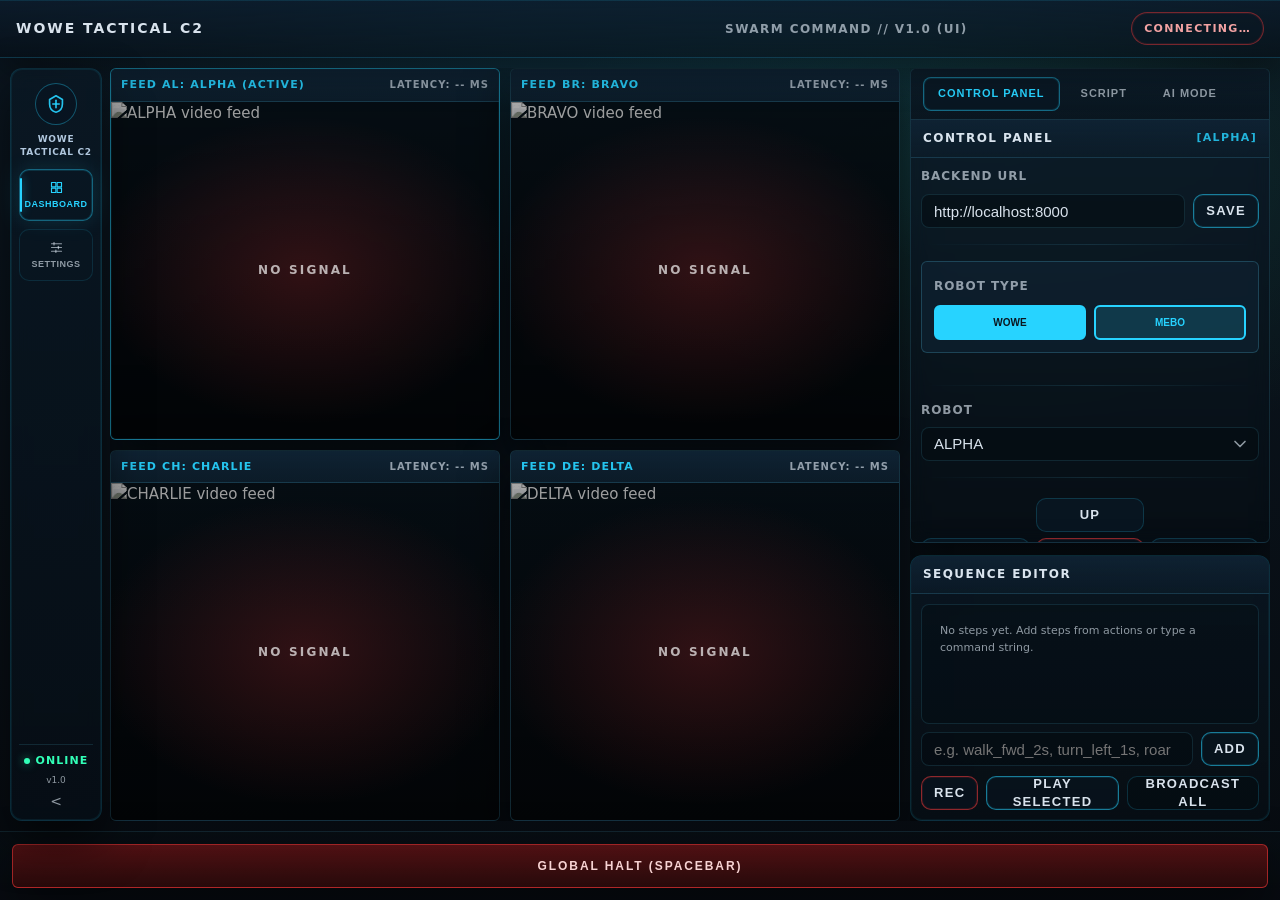
==== commit 49870dcf: "v3.1: UI redesign with improved typography, sidebar, and styling" ====
--- a/index.html
+++ b/index.html
@@ -20,7 +20,7 @@
     <meta charset="utf-8">
     <meta name="viewport" content="width=device-width, initial-scale=1">
     <title>WOWE Tactical C2</title>
-    <link rel="stylesheet" href="./src/styles/main.css">
+    <link rel="stylesheet" href="./src/styles/main.css?v=3">
 </head>
 
 <body>
@@ -28,7 +28,7 @@
     <div id="app"></div>
 
     <!-- ESM entrypoint -->
-    <script type="module" src="./src/main.js?v=2"></script>
+    <script type="module" src="./src/main.js?v=3"></script>
 </body>
 
 </html>
--- a/src/styles/main.css
+++ b/src/styles/main.css
@@ -48,13 +48,17 @@
 body {
   margin: 0;
   color: var(--text);
-  font-family: ui-sans-serif, system-ui, -apple-system, Segoe UI, Roboto, Arial,
+  font-family: Inter, "Space Grotesk", ui-sans-serif, system-ui, -apple-system, Segoe UI, Roboto, Arial,
     "Noto Sans", "Liberation Sans", sans-serif;
   background:
     radial-gradient(1200px 700px at 50% -10%, rgba(39, 211, 255, 0.18), transparent 55%),
     radial-gradient(900px 500px at 80% 20%, rgba(50, 255, 183, 0.10), transparent 55%),
     linear-gradient(180deg, var(--bg1), var(--bg0));
   overflow: hidden;
+  -webkit-font-smoothing: antialiased;
+  -moz-osx-font-smoothing: grayscale;
+  font-size: 15px;
+  line-height: 1.5;
 }
 
 .c2 {
@@ -62,6 +66,10 @@
   height: 100dvh;
   display: grid;
   grid-template-rows: auto auto 1fr auto;
+}
+
+.c2--settings {
+  grid-template-rows: auto 1fr;
 }
 
 .topbar {
@@ -70,16 +78,20 @@
   gap: 12px;
   align-items: center;
   padding: 12px 16px;
-  border-bottom: 1px solid var(--line2);
-  background: linear-gradient(180deg, rgba(15, 35, 52, 0.85), rgba(10, 22, 32, 0.6));
-  box-shadow: 0 18px 40px rgba(0, 0, 0, 0.35);
+  border-bottom: 1px solid rgba(39, 211, 255, 0.16);
+  background: linear-gradient(180deg, rgba(12, 28, 44, 0.82), rgba(7, 16, 24, 0.62));
+  box-shadow:
+    0 14px 36px rgba(0, 0, 0, 0.35),
+    0 1px 0 rgba(39, 211, 255, 0.12) inset;
+  backdrop-filter: blur(8px);
 }
 
 .topbar__title {
-  font-weight: 800;
-  letter-spacing: 0.16em;
+  font-weight: 700;
+  letter-spacing: 0.14em;
   text-transform: uppercase;
   font-size: 14px;
+  line-height: 1.4;
 }
 
 .topbar__subtitle {
@@ -97,33 +109,42 @@
 
 .tabs {
   display: flex;
-  gap: 8px;
-  padding: 8px 16px;
+  gap: 6px;
+  padding: 6px 12px;
   border-bottom: 1px solid var(--line2);
   background: linear-gradient(180deg, rgba(12, 28, 41, 0.75), rgba(8, 18, 26, 0.6));
+  overflow-x: auto;
+  max-width: 100%;
+  box-sizing: border-box;
 }
 
 .tabs--horizontal {
   flex-direction: row;
-  gap: 8px;
-  padding: 12px 16px;
+  gap: 6px;
+  padding: 8px 12px;
   border-bottom: 1px solid var(--line2);
   background: linear-gradient(180deg, rgba(12, 28, 41, 0.75), rgba(8, 18, 26, 0.6));
+  overflow-x: auto;
+  max-width: 100%;
+  box-sizing: border-box;
 }
 
 .tab {
-  padding: 8px 16px;
+  padding: 8px 14px;
   border-radius: var(--radius-sm);
   border: 1px solid transparent;
   background: transparent;
   color: var(--muted);
-  font-weight: 800;
-  letter-spacing: 0.12em;
+  font-weight: 700;
+  letter-spacing: 0.09em;
   text-transform: uppercase;
   font-size: 11px;
   cursor: pointer;
   transition: all 120ms ease;
   text-align: center;
+  white-space: nowrap;
+  min-width: fit-content;
+  line-height: 1.4;
 }
 
 .tab:hover {
@@ -144,6 +165,8 @@
   gap: 0;
   height: 100%;
   min-height: 0;
+  width: 100%;
+  max-width: 100%;
   border-radius: var(--radius);
   border: 1px solid var(--line2);
   background: linear-gradient(180deg, rgba(12, 28, 41, 0.92), rgba(7, 14, 20, 0.90));
@@ -192,20 +215,25 @@
 }
 
 .conn {
-  padding: 6px 10px;
+  padding: 8px 12px;
   border-radius: 999px;
   border: 1px solid var(--line);
   background: rgba(10, 24, 36, 0.6);
-  font-weight: 800;
-  letter-spacing: 0.14em;
+  font-weight: 700;
+  letter-spacing: 0.12em;
   font-size: 11px;
   text-transform: uppercase;
+  line-height: 1.4;
+  display: flex;
+  align-items: center;
 }
 
 .conn--ok {
   border-color: rgba(50, 255, 183, 0.5);
   color: rgba(50, 255, 183, 0.95);
-  box-shadow: 0 0 0 1px rgba(50, 255, 183, 0.12) inset;
+  box-shadow:
+    0 0 0 1px rgba(50, 255, 183, 0.12) inset,
+    0 0 14px rgba(50, 255, 183, 0.16);
 }
 
 .conn--bad {
@@ -218,9 +246,9 @@
   height: 100%;
   display: grid;
   /* Allow shrinking to avoid horizontal clipping on narrower screens. */
-  grid-template-columns: minmax(0, 1fr) minmax(320px, 360px);
-  gap: 12px;
-  padding: 12px;
+  grid-template-columns: minmax(0, 1fr) 360px;
+  gap: 10px;
+  padding: 0;
   /*
     CRITICAL:
     - Without min-height:0, the main grid row can expand beyond the viewport
@@ -230,6 +258,330 @@
   overflow: hidden;
 }
 
+.workspace {
+  height: 100%;
+  display: grid;
+  grid-template-columns: 92px minmax(0, 1fr);
+  grid-template-rows: minmax(0, 1fr);
+  gap: 8px;
+  min-height: 0;
+  padding: 10px;
+  align-items: stretch;
+}
+
+.sidebar {
+  display: grid;
+  grid-template-rows: auto 1fr auto;
+  gap: 10px;
+  padding: 8px;
+  border-radius: 12px;
+  border: 1px solid rgba(39, 211, 255, 0.14);
+  background:
+    linear-gradient(180deg, rgba(10, 24, 36, 0.78), rgba(6, 14, 22, 0.86)),
+    radial-gradient(320px 220px at 50% -30%, rgba(39, 211, 255, 0.15), transparent 60%);
+  box-shadow:
+    0 20px 46px var(--shadow),
+    0 0 0 1px rgba(39, 211, 255, 0.08) inset;
+  min-width: 92px;
+  position: relative;
+  z-index: 5;
+  backdrop-filter: blur(9px);
+}
+
+.sidebar__top {
+  display: grid;
+  justify-items: center;
+  gap: 8px;
+  padding-top: 6px;
+}
+
+.sidebar__logo {
+  width: 42px;
+  height: 42px;
+  display: grid;
+  place-items: center;
+  border-radius: 999px;
+  border: 1px solid rgba(39, 211, 255, 0.35);
+  background: rgba(8, 20, 34, 0.75);
+  color: rgba(39, 211, 255, 0.92);
+}
+
+.sidebar__icon {
+  width: 16px;
+  height: 16px;
+}
+
+.sidebar__logo-icon {
+  width: 22px;
+  height: 22px;
+}
+
+.sidebar__brand {
+  text-align: center;
+  color: rgba(206, 230, 255, 0.86);
+  font-size: 9px;
+  font-weight: 700;
+  letter-spacing: 0.08em;
+  text-transform: uppercase;
+  line-height: 1.4;
+}
+
+.sidebar__menu {
+  display: grid;
+  gap: 8px;
+  align-content: start;
+}
+
+.sidebar__item {
+  min-height: 52px;
+  width: 100%;
+  padding: 8px 4px;
+  display: flex;
+  flex-direction: column;
+  align-items: center;
+  justify-content: center;
+  gap: 4px;
+  border-radius: 10px;
+  border: 1px solid rgba(39, 211, 255, 0.12);
+  background: rgba(10, 24, 36, 0.34);
+  color: var(--muted);
+  font-size: 10px;
+  font-weight: 600;
+  letter-spacing: 0.05em;
+  cursor: pointer;
+  transition: all 140ms ease;
+  line-height: 1.4;
+  position: relative;
+  overflow: hidden;
+}
+
+.sidebar__item-icon {
+  width: 15px;
+  height: 15px;
+}
+
+.sidebar__item-label {
+  font-size: 9px;
+  text-align: center;
+  color: inherit;
+  line-height: 1.2;
+}
+
+.sidebar__item:hover {
+  color: var(--text);
+  border-color: rgba(39, 211, 255, 0.35);
+  background: rgba(10, 24, 36, 0.62);
+}
+
+.sidebar__item--active {
+  color: var(--accent);
+  border-color: rgba(39, 211, 255, 0.42);
+  background: rgba(10, 24, 36, 0.74);
+  box-shadow:
+    0 0 0 1px rgba(39, 211, 255, 0.14) inset,
+    0 0 22px rgba(39, 211, 255, 0.14);
+}
+
+.sidebar__item--active::before {
+  content: "";
+  position: absolute;
+  left: 0;
+  top: 8px;
+  bottom: 8px;
+  width: 2px;
+  border-radius: 999px;
+  background: var(--accent);
+  box-shadow: 0 0 10px rgba(39, 211, 255, 0.7);
+}
+
+.sidebar__bottom {
+  border-top: 1px solid var(--line2);
+  padding-top: 8px;
+  display: grid;
+  justify-items: center;
+  gap: 4px;
+}
+
+.sidebar__status {
+  color: var(--accent2);
+  font-size: 11px;
+  font-weight: 800;
+  letter-spacing: 0.1em;
+  position: relative;
+  padding-left: 12px;
+}
+
+.sidebar__status::before {
+  content: "";
+  position: absolute;
+  left: 0;
+  top: 50%;
+  width: 6px;
+  height: 6px;
+  border-radius: 999px;
+  transform: translateY(-50%);
+  background: currentColor;
+  box-shadow: 0 0 10px rgba(50, 255, 183, 0.6);
+}
+
+.sidebar__version {
+  color: var(--muted);
+  font-size: 9px;
+}
+
+.sidebar__collapse {
+  color: var(--muted);
+  font-size: 14px;
+}
+
+.settings-view {
+  border-radius: 12px;
+  border: 1px solid rgba(39, 211, 255, 0.16);
+  background:
+    linear-gradient(180deg, rgba(10, 24, 36, 0.72), rgba(7, 14, 20, 0.84)),
+    radial-gradient(650px 250px at 50% -20%, rgba(39, 211, 255, 0.12), transparent 62%);
+  box-shadow:
+    0 18px 45px var(--shadow),
+    0 0 0 1px rgba(39, 211, 255, 0.08) inset;
+  padding: 12px;
+  overflow: auto;
+  min-height: 0;
+  min-height: 100%;
+  height: 100%;
+  display: grid;
+  align-content: stretch;
+  backdrop-filter: blur(9px);
+}
+
+.settings-view--hidden {
+  display: none;
+}
+
+.settings__grid {
+  display: grid;
+  grid-template-columns: minmax(360px, 1.05fr) minmax(360px, 1fr);
+  /* Fill full page with balanced top + bottom sections. */
+  grid-template-rows: minmax(0, 1.25fr) minmax(0, 0.75fr);
+  gap: 12px;
+  min-height: 100%;
+  height: 100%;
+  align-items: stretch;
+}
+
+.settings__title {
+  font-weight: 700;
+  letter-spacing: 0.12em;
+  text-transform: uppercase;
+  font-size: 14px;
+  margin-bottom: 10px;
+  line-height: 1.4;
+}
+
+.settings__subtitle {
+  color: var(--muted);
+  font-size: 12px;
+  line-height: 1.5;
+  letter-spacing: 0.05em;
+  margin-bottom: 8px;
+}
+
+.settings__panel {
+  border: 1px solid rgba(39, 211, 255, 0.16);
+  border-radius: 12px;
+  background:
+    linear-gradient(180deg, rgba(9, 22, 34, 0.7), rgba(6, 14, 22, 0.82)),
+    radial-gradient(520px 160px at 50% -20%, rgba(39, 211, 255, 0.1), transparent 70%);
+  padding: 12px;
+  height: 100%;
+  display: grid;
+  align-content: start;
+  gap: 8px;
+  overflow: auto;
+  min-height: 0;
+  box-shadow:
+    0 10px 28px rgba(0, 0, 0, 0.25),
+    0 0 0 1px rgba(39, 211, 255, 0.06) inset;
+  backdrop-filter: blur(7px);
+}
+
+.settings__robot-form {
+  display: grid;
+  gap: 8px;
+}
+
+.settings__robot-actions {
+  display: grid;
+  grid-template-columns: 1fr 1fr;
+  gap: 10px;
+}
+
+.settings__robot-badge {
+  display: inline-flex;
+  align-items: center;
+  width: fit-content;
+  padding: 6px 12px;
+  border-radius: 999px;
+  border: 1px solid rgba(39, 211, 255, 0.3);
+  background: rgba(39, 211, 255, 0.1);
+  color: rgba(39, 211, 255, 0.92);
+  font-size: 10px;
+  font-weight: 700;
+  letter-spacing: 0.07em;
+  text-transform: uppercase;
+  line-height: 1.4;
+}
+
+.settings__robot-note {
+  border-top: 1px solid var(--line2);
+  padding-top: 10px;
+  color: var(--muted);
+  font-size: 10px;
+  line-height: 1.5;
+  letter-spacing: 0.04em;
+}
+
+.settings__panel--full {
+  grid-column: 1 / -1;
+  min-height: 0;
+  align-content: stretch;
+  grid-template-rows: auto auto minmax(0, 1fr);
+}
+
+.settings__robot-list {
+  display: grid;
+  grid-template-columns: repeat(2, minmax(0, 1fr));
+  grid-auto-rows: minmax(64px, 1fr);
+  gap: 10px;
+  min-height: 0;
+  align-content: stretch;
+  height: 100%;
+}
+
+.settings__robot-row {
+  display: grid;
+  gap: 4px;
+  padding: 10px;
+  border: 1px solid var(--line2);
+  border-radius: var(--radius-sm);
+  background: rgba(10, 24, 36, 0.35);
+}
+
+.settings__robot-name {
+  color: var(--accent);
+  font-size: 12px;
+  font-weight: 700;
+  letter-spacing: 0.10em;
+  text-transform: uppercase;
+  line-height: 1.4;
+}
+
+.settings__robot-meta {
+  color: var(--muted);
+  font-size: 11px;
+  letter-spacing: 0.05em;
+  line-height: 1.4;
+}
+
 .layout__left,
 .layout__right {
   min-height: 0;
@@ -244,6 +596,8 @@
   /* Allow right column to scroll if needed on shorter screens */
   overflow: hidden;
   min-height: 0;
+  max-width: 360px;
+  width: 360px;
 }
 
 .video-wall {
@@ -276,14 +630,15 @@
 }
 
 .feed__label {
-  font-weight: 800;
-  letter-spacing: 0.12em;
+  font-weight: 700;
+  letter-spacing: 0.10em;
   text-transform: uppercase;
   font-size: 11px;
   color: rgba(39, 211, 255, 0.92);
   white-space: nowrap;
   overflow: hidden;
   text-overflow: ellipsis;
+  line-height: 1.4;
 }
 
 .feed__meta {
@@ -339,12 +694,17 @@
 }
 
 .card {
-  border-radius: var(--radius);
-  border: 1px solid var(--line2);
-  background: linear-gradient(180deg, rgba(12, 28, 41, 0.92), rgba(7, 14, 20, 0.90));
-  box-shadow: 0 18px 45px var(--shadow);
+  border-radius: 12px;
+  border: 1px solid rgba(39, 211, 255, 0.14);
+  background:
+    linear-gradient(180deg, rgba(10, 24, 36, 0.76), rgba(7, 14, 20, 0.86)),
+    radial-gradient(560px 170px at 50% -30%, rgba(39, 211, 255, 0.09), transparent 66%);
+  box-shadow:
+    0 18px 45px var(--shadow),
+    0 0 0 1px rgba(39, 211, 255, 0.06) inset;
   overflow: hidden;
   min-height: 0;
+  backdrop-filter: blur(8px);
 }
 
 .card__header {
@@ -357,40 +717,49 @@
 }
 
 .card__title {
-  font-weight: 900;
-  letter-spacing: 0.14em;
+  font-weight: 700;
+  letter-spacing: 0.12em;
   text-transform: uppercase;
   font-size: 12px;
+  line-height: 1.4;
 }
 
 .card__subtitle {
-  font-weight: 800;
-  letter-spacing: 0.14em;
+  font-weight: 700;
+  letter-spacing: 0.12em;
   text-transform: uppercase;
   font-size: 11px;
   color: rgba(39, 211, 255, 0.92);
   opacity: 0.9;
+  line-height: 1.4;
 }
 
 .card__body {
-  padding: 12px;
-  min-height: 0;
+  padding: 10px;
+  min-height: 0;
+  max-width: 100%;
+  box-sizing: border-box;
+  overflow-y: auto;
+  overflow-x: hidden;
 }
 
 .control {
   display: grid;
-  gap: 10px;
+  gap: 12px;
 }
 
 .robot-selector {
   display: grid;
   grid-template-columns: 1fr;
-  gap: 10px;
+  gap: 6px;
   align-items: start;
+  max-width: 100%;
+  box-sizing: border-box;
 }
 
 .robot-selector .label {
   grid-column: 1;
+  word-wrap: break-word;
 }
 
 .sequence-editor-container .card__body {
@@ -415,28 +784,42 @@
 .server {
   display: grid;
   grid-template-columns: 1fr auto;
-  gap: 10px;
+  gap: 8px;
   align-items: end;
+  max-width: 100%;
+  box-sizing: border-box;
 }
 
 .label {
   grid-column: 1 / -1;
-  font-weight: 800;
-  letter-spacing: 0.10em;
-  text-transform: uppercase;
-  font-size: 10px;
-  color: var(--muted);
+  font-weight: 700;
+  letter-spacing: 0.08em;
+  text-transform: uppercase;
+  font-size: 12px;
+  color: var(--muted);
+  word-wrap: break-word;
+  overflow-wrap: break-word;
+  white-space: normal;
+  line-height: 1.4;
+  margin-bottom: 2px;
 }
 
 .input {
   width: 100%;
+  max-width: 100%;
   height: 34px;
   border-radius: var(--radius-sm);
   border: 1px solid var(--line2);
   background: rgba(5, 12, 18, 0.55);
   color: var(--text);
-  padding: 0 10px;
+  padding: 0 12px;
   outline: none;
+  box-sizing: border-box;
+  overflow: hidden;
+  text-overflow: ellipsis;
+  font-size: 15px;
+  line-height: 1.4;
+  -webkit-font-smoothing: antialiased;
 }
 
 .input:focus {
@@ -444,6 +827,17 @@
   box-shadow: 0 0 0 3px rgba(39, 211, 255, 0.10);
 }
 
+/* Select dropdown specific styling */
+select.input {
+  padding-right: 30px;
+  appearance: none;
+  background-image: url("data:image/svg+xml;charset=UTF-8,%3csvg xmlns='http://www.w3.org/2000/svg' viewBox='0 0 24 24' fill='none' stroke='rgba(235,245,255,0.6)' stroke-width='2' stroke-linecap='round' stroke-linejoin='round'%3e%3cpolyline points='6 9 12 15 18 9'%3e%3c/polyline%3e%3c/svg%3e");
+  background-repeat: no-repeat;
+  background-position: right 8px center;
+  background-size: 20px;
+  padding-right: 30px;
+}
+
 .input--error {
   border-color: rgba(255, 59, 59, 0.6);
   box-shadow: 0 0 0 3px rgba(255, 59, 59, 0.10);
@@ -452,28 +846,35 @@
 .divider {
   height: 1px;
   background: linear-gradient(90deg, transparent, var(--line2), transparent);
-  margin: 12px 0;
+  margin: 8px 0;
+  max-width: 100%;
+  box-sizing: border-box;
 }
 
 .btn {
   height: 34px;
   padding: 0 12px;
-  border-radius: var(--radius-sm);
-  border: 1px solid var(--line2);
-  background: rgba(10, 24, 36, 0.55);
+  border-radius: 10px;
+  border: 1px solid rgba(39, 211, 255, 0.18);
+  background: rgba(10, 24, 36, 0.48);
   color: var(--text);
-  font-weight: 900;
-  letter-spacing: 0.12em;
-  text-transform: uppercase;
-  font-size: 11px;
+  font-weight: 700;
+  letter-spacing: 0.10em;
+  text-transform: uppercase;
+  font-size: 13px;
   cursor: pointer;
   user-select: none;
-  transition: transform 80ms ease, border-color 120ms ease, background 120ms ease;
+  transition: transform 90ms ease, border-color 140ms ease, background 140ms ease, box-shadow 140ms ease;
+  line-height: 1.4;
+  display: flex;
+  align-items: center;
+  justify-content: center;
 }
 
 .btn:hover {
   border-color: rgba(39, 211, 255, 0.45);
-  background: rgba(10, 24, 36, 0.75);
+  background: rgba(10, 24, 36, 0.76);
+  box-shadow: 0 0 14px rgba(39, 211, 255, 0.12);
 }
 
 .btn:active {
@@ -512,45 +913,55 @@
 
 .control {
   display: grid;
-  gap: 10px;
+  gap: 8px;
+  max-width: 100%;
+  box-sizing: border-box;
 }
 
 .dpad {
   display: grid;
-  gap: 8px;
-  padding: 6px 0 2px;
+  gap: 6px;
+  padding: 4px 0;
+  max-width: 100%;
+  box-sizing: border-box;
 }
 
 .dpad__row {
   display: grid;
   grid-template-columns: 1fr 1fr 1fr;
-  gap: 8px;
+  gap: 6px;
 }
 
 .sliders {
   display: grid;
   grid-template-columns: 1fr 1fr;
-  gap: 10px;
-  padding-top: 6px;
+  gap: 8px;
+  padding-top: 4px;
 }
 
 .slider__label {
-  font-weight: 900;
-  letter-spacing: 0.12em;
-  text-transform: uppercase;
-  font-size: 10px;
+  font-weight: 700;
+  letter-spacing: 0.10em;
+  text-transform: uppercase;
+  font-size: 9px;
   color: var(--muted);
   margin-bottom: 6px;
+  word-wrap: break-word;
+  line-height: 1.4;
 }
 
 .slider__input {
   width: 100%;
+  max-width: 100%;
+  box-sizing: border-box;
 }
 
 .actions {
   display: grid;
   grid-template-columns: 1fr 1fr 1fr;
-  gap: 8px;
+  gap: 6px;
+  max-width: 100%;
+  box-sizing: border-box;
 }
 
 .sequence {
@@ -566,8 +977,8 @@
 .sequence__empty {
   color: var(--muted);
   font-size: 11px;
-  line-height: 1.4;
-  padding: 8px;
+  line-height: 1.5;
+  padding: 10px;
 }
 
 .sequence__row {
@@ -612,6 +1023,10 @@
   padding: 12px;
   border-top: 1px solid var(--line2);
   background: linear-gradient(180deg, rgba(7, 14, 20, 0.75), rgba(7, 11, 16, 0.9));
+}
+
+.bottombar--hidden {
+  display: none;
 }
 
 .halt {
@@ -622,12 +1037,16 @@
   background:
     linear-gradient(180deg, rgba(140, 20, 20, 0.55), rgba(45, 10, 10, 0.85));
   color: rgba(255, 220, 220, 0.96);
-  font-weight: 900;
-  letter-spacing: 0.18em;
+  font-weight: 700;
+  letter-spacing: 0.16em;
   text-transform: uppercase;
   font-size: 12px;
   cursor: pointer;
   box-shadow: 0 18px 50px rgba(0, 0, 0, 0.55);
+  line-height: 1.4;
+  display: flex;
+  align-items: center;
+  justify-content: center;
 }
 
 .halt:hover {
@@ -637,6 +1056,48 @@
 @media (max-width: 980px) {
   body {
     overflow: auto;
+  }
+
+  .workspace {
+    grid-template-columns: 1fr;
+    grid-template-rows: auto 1fr;
+  }
+
+  .sidebar {
+    grid-template-rows: auto;
+    grid-template-columns: auto 1fr auto;
+    align-items: center;
+  }
+
+  .sidebar__top {
+    grid-auto-flow: column;
+    gap: 8px;
+  }
+
+  .sidebar__menu {
+    grid-auto-flow: column;
+    grid-auto-columns: minmax(110px, 140px);
+    justify-content: start;
+  }
+
+  .sidebar__bottom {
+    border-top: none;
+    padding-top: 0;
+    justify-items: end;
+  }
+
+  .settings__grid {
+    grid-template-columns: 1fr;
+    grid-template-rows: repeat(3, auto);
+    height: auto;
+  }
+
+  .settings__robot-list {
+    grid-template-columns: 1fr;
+  }
+
+  .settings__robot-actions {
+    grid-template-columns: 1fr;
   }
 
   .layout {
@@ -736,11 +1197,12 @@
 }
 
 .script__section-title {
-  font-weight: 900;
-  letter-spacing: 0.16em;
+  font-weight: 700;
+  letter-spacing: 0.14em;
   text-transform: uppercase;
   font-size: 11px;
   color: var(--accent);
+  line-height: 1.4;
 }
 
 .script__textarea {
@@ -748,14 +1210,15 @@
   height: 100%;
   min-height: 220px;
   resize: none;
-  padding: 10px 12px;
-  line-height: 1.35;
+  padding: 12px 14px;
+  line-height: 1.5;
   font-family: ui-monospace, SFMono-Regular, Menlo, Consolas, "Liberation Mono", monospace;
   font-size: 12px;
   border: none;
   border-radius: 0;
   background: rgba(5, 12, 18, 0.35);
   overflow: auto;
+  -webkit-font-smoothing: antialiased;
 }
 
 .script__status {
@@ -776,14 +1239,15 @@
 }
 
 .script-kv {
-  padding: 8px 10px;
+  padding: 10px 12px;
   border-radius: var(--radius-sm);
   background: rgba(5, 12, 18, 0.25);
   border: 1px solid rgba(70, 160, 190, 0.18);
   font-size: 11px;
-  letter-spacing: 0.10em;
-  text-transform: uppercase;
-  font-weight: 800;
+  letter-spacing: 0.09em;
+  text-transform: uppercase;
+  font-weight: 700;
+  line-height: 1.4;
 }
 
 .script-kv--ok {
@@ -822,7 +1286,7 @@
 
 .script__pre {
   margin: 0;
-  padding: 10px 12px;
+  padding: 12px 14px;
   border-radius: var(--radius-sm);
   border: 1px solid rgba(70, 160, 190, 0.18);
   background: rgba(5, 12, 18, 0.30);
@@ -831,6 +1295,8 @@
   font-size: 12px;
   overflow: auto;
   min-height: 0;
+  line-height: 1.5;
+  -webkit-font-smoothing: antialiased;
 }
 
 .script__timeline {
@@ -877,7 +1343,7 @@
 }
 
 .script__log-body {
-  padding: 10px 12px;
+  padding: 12px 14px;
   border-radius: var(--radius-sm);
   border: 1px solid rgba(70, 160, 190, 0.18);
   background: rgba(5, 12, 18, 0.30);
@@ -887,6 +1353,8 @@
   overflow: auto;
   min-height: 0;
   min-height: 90px;
+  line-height: 1.5;
+  -webkit-font-smoothing: antialiased;
 }
 
 @media (max-width: 520px) {
@@ -1022,18 +1490,19 @@
 }
 
 .queue-card__name {
-  font-weight: 900;
-  letter-spacing: 0.12em;
+  font-weight: 700;
+  letter-spacing: 0.10em;
   text-transform: uppercase;
   font-size: 14px;
   color: var(--accent);
   flex: 1;
   text-shadow: 0 0 10px rgba(39, 211, 255, 0.3);
+  line-height: 1.4;
 }
 
 .queue-card__meta {
-  font-weight: 800;
-  letter-spacing: 0.10em;
+  font-weight: 700;
+  letter-spacing: 0.09em;
   text-transform: uppercase;
   font-size: 11px;
   color: var(--muted);
@@ -1041,6 +1510,7 @@
   background: rgba(5, 12, 18, 0.5);
   border-radius: 12px;
   border: 1px solid rgba(39, 211, 255, 0.15);
+  line-height: 1.4;
 }
 
 .queue-card__actions {
@@ -1141,27 +1611,29 @@
 }
 
 .queue-card__step-badge {
-  padding: 5px 14px;
+  padding: 6px 14px;
   border-radius: 999px;
   background: linear-gradient(135deg, rgba(139, 92, 246, 0.35), rgba(124, 58, 237, 0.25));
   border: 1px solid rgba(139, 92, 246, 0.6);
   color: rgba(221, 214, 254, 0.98);
-  font-weight: 900;
-  letter-spacing: 0.10em;
+  font-weight: 700;
+  letter-spacing: 0.09em;
   text-transform: uppercase;
   font-size: 10px;
   box-shadow: 0 2px 8px rgba(139, 92, 246, 0.2);
   text-shadow: 0 0 8px rgba(196, 181, 253, 0.4);
+  line-height: 1.4;
 }
 
 .queue-card__step-cmd {
   flex: 1;
-  font-weight: 800;
+  font-weight: 700;
   letter-spacing: 0.08em;
   text-transform: uppercase;
   font-size: 12px;
   color: var(--text);
   text-shadow: 0 1px 2px rgba(0, 0, 0, 0.3);
+  line-height: 1.4;
 }
 
 .queue-card__step-remove {
@@ -1194,13 +1666,14 @@
 }
 
 .queue-card__add-step-label {
-  font-weight: 900;
-  letter-spacing: 0.12em;
+  font-weight: 700;
+  letter-spacing: 0.10em;
   text-transform: uppercase;
   font-size: 11px;
   color: var(--accent);
-  margin-bottom: 2px;
+  margin-bottom: 6px;
   text-shadow: 0 0 8px rgba(39, 211, 255, 0.3);
+  line-height: 1.4;
 }
 
 .queue-card__add-step {
@@ -1225,12 +1698,13 @@
 }
 
 .queue-exec__title {
-  font-weight: 900;
-  letter-spacing: 0.14em;
+  font-weight: 700;
+  letter-spacing: 0.12em;
   text-transform: uppercase;
   font-size: 12px;
   color: var(--accent);
   text-shadow: 0 0 10px rgba(39, 211, 255, 0.3);
+  line-height: 1.4;
 }
 
 .queue-exec__modes {
@@ -1334,7 +1808,7 @@
 
 .tab-content {
   min-height: 0;
-  overflow: auto;
+  overflow: hidden;
   flex: 1;
   display: flex;
   flex-direction: column;
@@ -1348,6 +1822,15 @@
   border-radius: 0;
   box-shadow: none;
   background: transparent;
+  min-height: 0;
+  overflow: hidden;
+}
+
+.tab-content .card__body {
+  overflow-y: auto;
+  overflow-x: hidden;
+  flex: 1;
+  min-height: 0;
 }
 
 .tab-content .card--queue {
@@ -1674,4 +2157,410 @@
 
 .mebo-slider-rotation .slider-labels-horizontal span {
   color: rgba(50, 255, 183, 0.8);
+}
+
+/* Config Panel Styles */
+.config {
+  display: grid;
+  gap: 14px;
+}
+
+.config__section {
+  display: grid;
+  grid-template-columns: 1fr;
+  gap: 10px;
+}
+
+.config__help-text {
+  font-size: 11px;
+  color: var(--muted);
+  letter-spacing: 0.04em;
+  line-height: 1.5;
+  padding: 10px 0;
+  border-top: 1px solid var(--line2);
+  margin-top: 6px;
+}
+
+.config__buttons {
+  display: grid;
+  grid-template-columns: 1fr 1fr;
+  gap: 10px;
+}
+
+.btn--secondary {
+  border-color: rgba(255, 176, 32, 0.45);
+  box-shadow: 0 0 0 1px rgba(255, 176, 32, 0.12) inset;
+  color: rgba(255, 220, 160, 0.92);
+}
+
+.btn--secondary:hover {
+  border-color: rgba(255, 176, 32, 0.65);
+  background: rgba(10, 24, 36, 0.85);
+}
+
+.config__status {
+  padding: 12px 14px;
+  border-radius: var(--radius-sm);
+  background: rgba(5, 12, 18, 0.35);
+  border: 1px solid var(--line2);
+  min-height: 36px;
+  display: flex;
+  align-items: center;
+  justify-content: center;
+  font-size: 12px;
+  letter-spacing: 0.08em;
+  text-transform: uppercase;
+  color: var(--muted);
+  font-weight: 600;
+  margin-top: 8px;
+  line-height: 1.4;
+}
+
+.config__status--success {
+  border-color: rgba(50, 255, 183, 0.45);
+  background: rgba(50, 255, 183, 0.08);
+  color: rgba(50, 255, 183, 0.92);
+}
+
+.config__status--error {
+  border-color: rgba(255, 59, 59, 0.45);
+  background: rgba(255, 59, 59, 0.08);
+  color: rgba(255, 170, 170, 0.92);
+}
+
+/* AI Mode Panel Styles */
+.ai-mode {
+  display: grid;
+  gap: 8px;
+}
+
+.ai-mode__type-selector {
+  display: grid;
+  grid-template-columns: 1fr;
+  gap: 6px;
+}
+
+.ai-mode__type-selector .label {
+  grid-column: 1 / -1;
+}
+
+.ai-mode__type-btn {
+  padding: 8px 12px;
+  background: rgba(39, 211, 255, 0.15);
+  border: 2px solid rgba(39, 211, 255, 0.3);
+  color: rgba(39, 211, 255, 0.92);
+  border-radius: var(--radius-sm);
+  font-weight: 700;
+  text-transform: uppercase;
+  font-size: 11px;
+  cursor: pointer;
+  transition: all 200ms ease;
+  letter-spacing: 0.10em;
+  line-height: 1.4;
+}
+
+.ai-mode__type-btn:hover {
+  border-color: rgba(39, 211, 255, 0.55);
+  background: rgba(39, 211, 255, 0.25);
+}
+
+.ai-mode__type-btn.active {
+  background: rgba(39, 211, 255, 0.6);
+  color: rgba(10, 24, 36, 0.96);
+  border-color: rgba(39, 211, 255, 0.8);
+  box-shadow: 0 0 12px rgba(39, 211, 255, 0.4);
+}
+
+.ai-mode__section {
+  display: grid;
+  grid-template-columns: 1fr;
+  gap: 8px;
+}
+
+.ai-mode__textarea {
+  width: 100%;
+  height: 70px;
+  padding: 10px 12px;
+  border-radius: var(--radius-sm);
+  border: 1px solid var(--line2);
+  background: rgba(5, 12, 18, 0.55);
+  color: var(--text);
+  font-family: ui-monospace, "Courier New", monospace;
+  font-size: 11px;
+  line-height: 1.5;
+  resize: none;
+  outline: none;
+  overflow-y: auto;
+  -webkit-font-smoothing: antialiased;
+}
+
+.ai-mode__textarea:focus {
+  border-color: rgba(39, 211, 255, 0.55);
+  box-shadow: 0 0 0 3px rgba(39, 211, 255, 0.10);
+}
+
+.ai-mode__help-text {
+  font-size: 10px;
+  color: var(--muted);
+  letter-spacing: 0.04em;
+  line-height: 1.5;
+  padding: 6px 0;
+  border-top: 1px solid var(--line2);
+  margin-top: 4px;
+}
+
+.ai-mode__buttons {
+  display: grid;
+  grid-template-columns: 1fr 1fr;
+  gap: 8px;
+}
+
+.ai-mode__btn-start {
+  height: 30px;
+  border-color: rgba(50, 255, 183, 0.55);
+  box-shadow: 0 0 0 1px rgba(50, 255, 183, 0.12) inset;
+  color: rgba(50, 255, 183, 0.95);
+  font-size: 11px;
+}
+
+.ai-mode__btn-start:hover {
+  border-color: rgba(50, 255, 183, 0.75);
+  background: rgba(10, 24, 36, 0.85);
+}
+
+.ai-mode__btn-stop {
+  height: 30px;
+  border-color: rgba(255, 59, 59, 0.45);
+  box-shadow: 0 0 0 1px rgba(255, 59, 59, 0.12) inset;
+  color: rgba(255, 170, 170, 0.92);
+  font-size: 11px;
+}
+
+.ai-mode__btn-stop:hover {
+  border-color: rgba(255, 59, 59, 0.65);
+  background: rgba(10, 24, 36, 0.85);
+}
+
+.ai-mode__status {
+  padding: 8px 12px;
+  border-radius: var(--radius-sm);
+  background: rgba(5, 12, 18, 0.35);
+  border: 1px solid var(--line2);
+  min-height: 30px;
+  display: flex;
+  align-items: center;
+  justify-content: center;
+  font-size: 10px;
+  letter-spacing: 0.08em;
+  text-transform: uppercase;
+  color: var(--muted);
+  font-weight: 600;
+  margin-top: 6px;
+  line-height: 1.4;
+}
+
+.ai-mode__status--running {
+  border-color: rgba(50, 255, 183, 0.45);
+  background: rgba(50, 255, 183, 0.08);
+  color: rgba(50, 255, 183, 0.92);
+}
+
+.ai-mode__status--stopped {
+  border-color: rgba(255, 59, 59, 0.45);
+  background: rgba(255, 59, 59, 0.08);
+  color: rgba(255, 170, 170, 0.92);
+}
+
+.ai-mode__status--error {
+  border-color: rgba(255, 176, 32, 0.45);
+  background: rgba(255, 176, 32, 0.08);
+  color: rgba(255, 220, 160, 0.92);
+}
+
+.ai-mode__info {
+  padding: 8px 10px;
+  border-radius: var(--radius-sm);
+  background: rgba(39, 211, 255, 0.08);
+  border: 1px solid rgba(39, 211, 255, 0.25);
+  display: grid;
+  gap: 4px;
+}
+
+.ai-mode__info-title {
+  font-weight: 700;
+  letter-spacing: 0.10em;
+  text-transform: uppercase;
+  font-size: 10px;
+  color: rgba(39, 211, 255, 0.92);
+  line-height: 1.4;
+}
+
+.ai-mode__info-text {
+  font-size: 10px;
+  color: var(--muted);
+  line-height: 1.5;
+  white-space: pre-line;
+  font-family: ui-monospace, "Courier New", monospace;
+}
+
+/* AI Logs Panel Styles */
+.ai-logs {
+  display: grid;
+  grid-template-rows: auto 1fr;
+  gap: 8px;
+  min-height: 0;
+  max-height: 100%;
+}
+
+.ai-logs__header {
+  display: flex;
+  justify-content: space-between;
+  align-items: center;
+  gap: 8px;
+}
+
+.ai-logs__title {
+  font-weight: 700;
+  letter-spacing: 0.10em;
+  text-transform: uppercase;
+  font-size: 11px;
+  color: rgba(39, 211, 255, 0.92);
+  line-height: 1.4;
+}
+
+.ai-logs__clear-btn {
+  height: 28px;
+  padding: 0 10px;
+  font-size: 10px;
+}
+
+.ai-logs__list {
+  display: grid;
+  gap: 6px;
+  overflow-y: auto;
+  overflow-x: hidden;
+  min-height: 0;
+  padding: 0 4px;
+}
+
+.ai-logs__empty {
+  padding: 14px;
+  text-align: center;
+  color: var(--muted);
+  font-size: 11px;
+  border: 1px dashed var(--line2);
+  border-radius: var(--radius-sm);
+  background: rgba(5, 12, 18, 0.35);
+  line-height: 1.5;
+}
+
+.ai-log__entry {
+  padding: 10px 12px;
+  border: 1px solid var(--line2);
+  border-radius: var(--radius-sm);
+  background: rgba(5, 12, 18, 0.35);
+  display: grid;
+  gap: 6px;
+  line-height: 1.5;
+}
+
+.ai-log__header {
+  display: flex;
+  align-items: center;
+  gap: 8px;
+  font-size: 10px;
+}
+
+.ai-log__status {
+  width: 20px;
+  height: 20px;
+  border-radius: 50%;
+  display: flex;
+  align-items: center;
+  justify-content: center;
+  font-weight: 900;
+  flex-shrink: 0;
+}
+
+.ai-log__status--success {
+  background: rgba(50, 255, 183, 0.15);
+  color: rgba(50, 255, 183, 0.92);
+  border: 1px solid rgba(50, 255, 183, 0.35);
+}
+
+.ai-log__status--error {
+  background: rgba(255, 59, 59, 0.15);
+  color: rgba(255, 170, 170, 0.92);
+  border: 1px solid rgba(255, 59, 59, 0.35);
+}
+
+.ai-log__status--info {
+  background: rgba(39, 211, 255, 0.15);
+  color: rgba(39, 211, 255, 0.92);
+  border: 1px solid rgba(39, 211, 255, 0.35);
+}
+
+.ai-log__status--start {
+  background: rgba(50, 255, 183, 0.15);
+  color: rgba(50, 255, 183, 0.92);
+  border: 1px solid rgba(50, 255, 183, 0.35);
+}
+
+.ai-log__status--stop {
+  background: rgba(255, 176, 32, 0.15);
+  color: rgba(255, 220, 160, 0.92);
+  border: 1px solid rgba(255, 176, 32, 0.35);
+}
+
+.ai-log__robot {
+  font-weight: 900;
+  color: rgba(39, 211, 255, 0.92);
+  min-width: 45px;
+}
+
+.ai-log__time {
+  color: var(--muted);
+  margin-left: auto;
+  font-family: ui-monospace, monospace;
+}
+
+.ai-log__command {
+  font-weight: 600;
+  color: rgba(50, 255, 183, 0.92);
+  font-size: 10px;
+  font-family: ui-monospace, monospace;
+  line-height: 1.4;
+}
+
+.ai-log__decision {
+  font-size: 9px;
+  color: var(--muted);
+  line-height: 1.5;
+  font-family: ui-monospace, monospace;
+}
+
+.ai-log__error {
+  font-size: 9px;
+  color: rgba(255, 170, 170, 0.92);
+  font-family: ui-monospace, monospace;
+  line-height: 1.5;
+}
+
+/* AI Mode Container (Controls + Logs) */
+.ai-mode-container {
+  display: grid;
+  grid-template-rows: auto 1px auto;
+  gap: 8px;
+  min-height: 0;
+}
+
+.ai-mode-controls {
+  min-height: 0;
+  overflow-y: auto;
+  overflow-x: hidden;
+}
+
+.ai-mode-logs {
+  min-height: 0;
+  overflow: hidden;
 }
